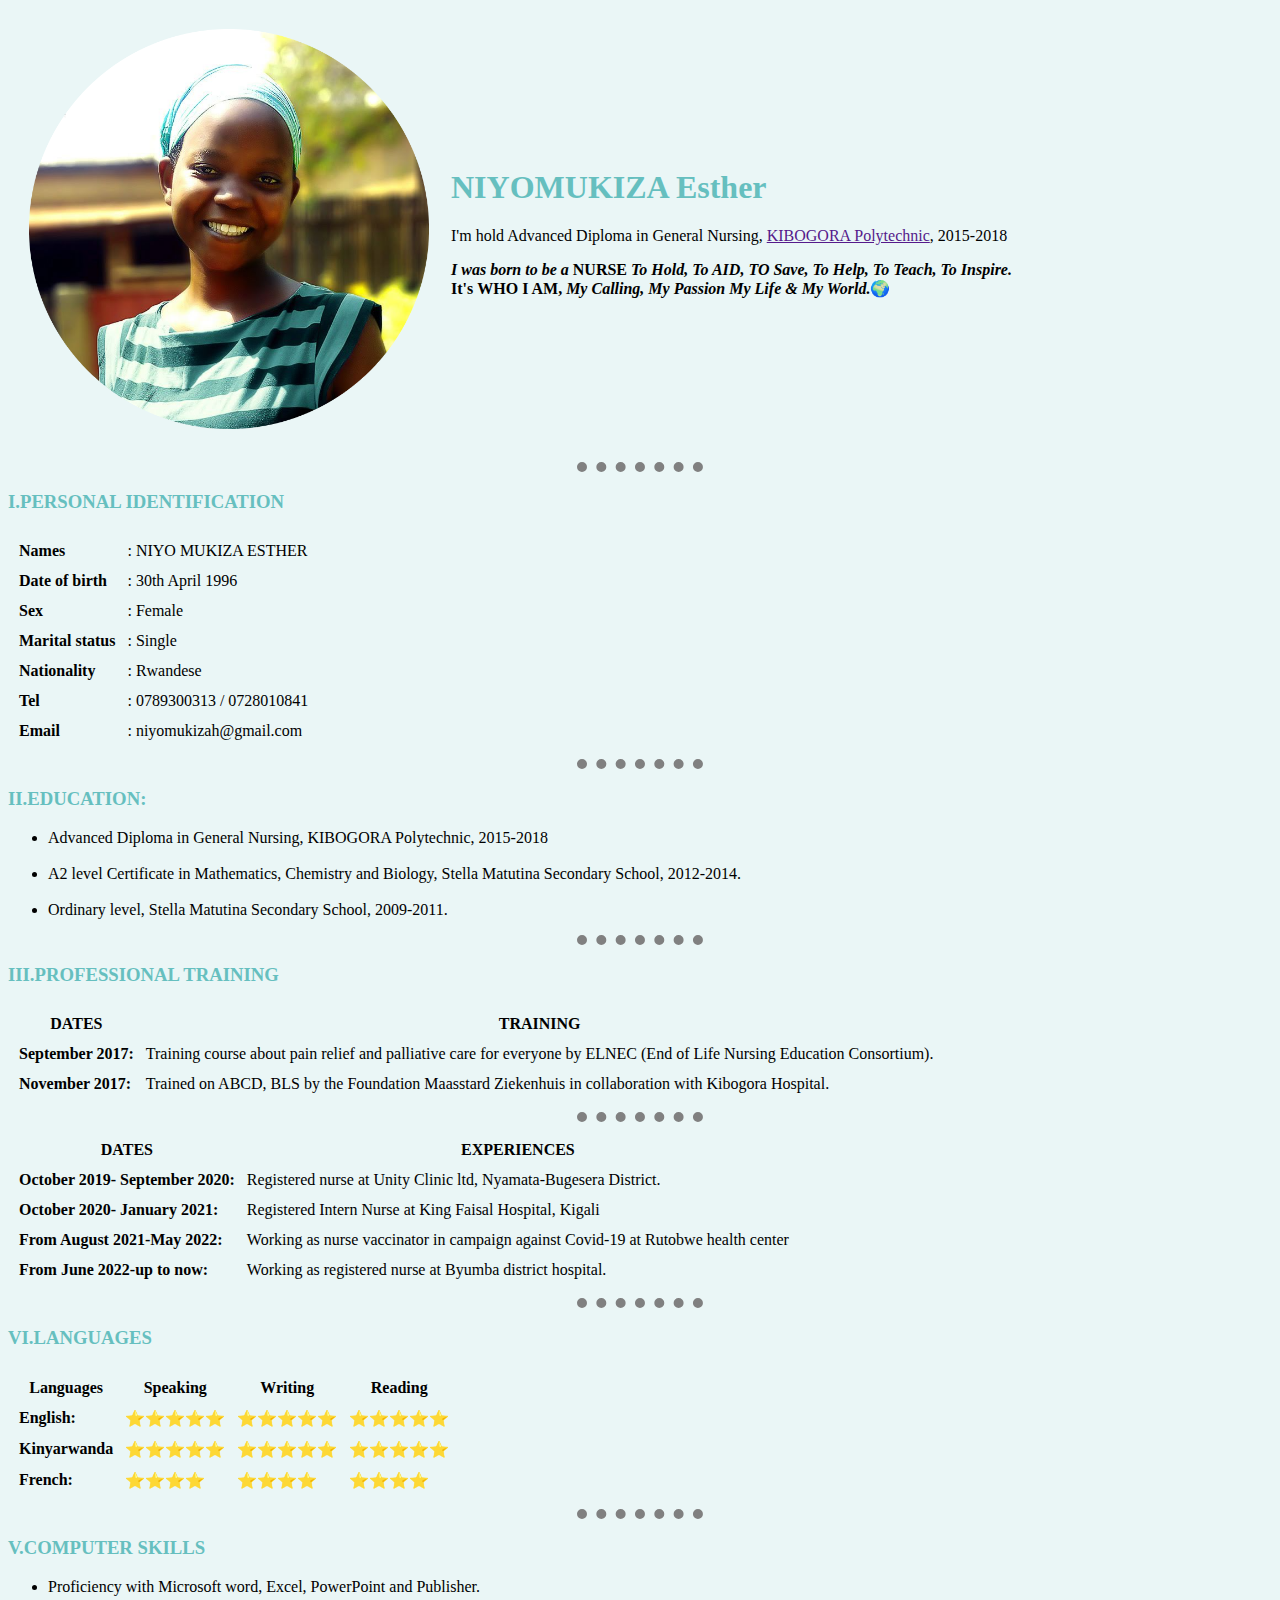
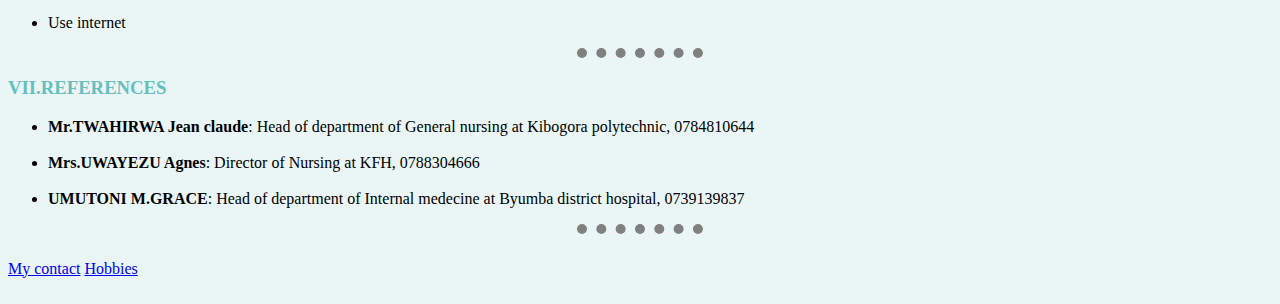
==== index.html @ e208d459 "CV-Niyomukiza-Esther" ====
<!DOCTYPE html>
<html lang="en">
<head>
  <meta charset="UTF-8">
  <meta http-equiv="X-UA-Compatible" content="IE=edge">
  <meta name="viewport" content="width=device-width, initial-scale=1.0">
  <title>CV-Niyomukiza Esther</title>
  <link rel="stylesheet" href="css/styles.css">
</head>
<body>
  <table cellspacing="20">
    <tr>
      <td>
        <img src="img/my-profile-pic.png" alt="My-profile-picture">
      </td>

      <td>
        <h1>NIYOMUKIZA Esther</h1>
        <p>I'm hold Advanced Diploma in General Nursing, <a href="">KIBOGORA Polytechnic</a>, 2015-2018</p>
        <p><b><em> I was born to be a</em> <strong>NURSE</strong><em> To Hold, To AID, TO Save, To Help, To Teach, To Inspire. </em> <br>It's <strong>WHO I AM</strong>, <em>My Calling, My Passion My Life & My World.</em></b>🌍</p>
      </td>

    </tr>

  </table>
  <hr>

  <h3>I.PERSONAL IDENTIFICATION</h3>

  <table cellspacing="10">
    <tr>
      <td><strong>Names</strong></td>
      <td>: NIYO	MUKIZA ESTHER</td>
    </tr>

    <tr>
      <td><strong>Date of birth</strong></td>
      <td>: 30th April 1996</td>
    </tr>

    <tr>
      <td><strong>Sex</strong></td>
      <td>: Female</td>
    </tr>

    <tr>
      <td><strong>Marital status</strong></td>
      <td>: Single</td>
    </tr>

    <tr>
      <td><strong>Nationality</strong></td>
      <td>: Rwandese</td>
    </tr>

    <tr>
      <td><strong>Tel</strong></td>
      <td>: 0789300313 / 0728010841  </td>
    </tr>

    <tr>
      <td><strong>Email</strong></td>
      <td>: niyomukizah@gmail.com</td>
    </tr>
  </table>

  <hr>

  <h3>II.EDUCATION:</h3>
    <ul>  
      <li>Advanced Diploma in General Nursing, KIBOGORA Polytechnic, 2015-2018</li><br>
      <li>A2 level Certificate in Mathematics, Chemistry and Biology, Stella Matutina Secondary School, 2012-2014.</li><br>
      <li>Ordinary level, Stella Matutina Secondary School, 2009-2011. </li>
    </ul>

  <hr>

  <h3>III.PROFESSIONAL TRAINING</h3>

  <table cellspacing="10">
    <thead>
      <tr>
        <th>DATES</th>
        <th>TRAINING</th>
      </tr>
    </thead>

    <tr>
      <td><strong>September 2017:</strong></td>
      <td>Training course about pain relief and palliative care for everyone by ELNEC (End of Life Nursing Education Consortium).</td>
    </tr>

    <tr>
      <td><strong>November 2017:</strong></td>
      <td>Trained on ABCD, BLS by the Foundation Maasstard Ziekenhuis in collaboration with Kibogora Hospital.</td>
    </tr>
  </table>

  <hr>

  <table cellspacing="10">
    <thead>
      <tr>
        <th>DATES</th>
        <th>EXPERIENCES</th>
      </tr>
    </thead>

    <tr>
      <td><strong>  October 2019- September 2020:</strong></td>
      <td>Registered nurse at Unity Clinic ltd, Nyamata-Bugesera District.</td>
    </tr>

    <tr>
      <td><strong> October 2020- January 2021:</strong> </td>
      <td>Registered Intern Nurse at King Faisal Hospital, Kigali</td>
    </tr>

    <tr>
      <td><strong>From August 2021-May 2022: </strong></td>
      <td>Working as nurse vaccinator in campaign against Covid-19 at Rutobwe health center</td>
    </tr>

    <tr>
      <td><strong>From June 2022-up to now:</strong> </td>
      <td>Working as registered nurse at Byumba district hospital.</td>
    </tr>
  </table>

  <hr>

  <h3>VI.LANGUAGES</h3>

  <table cellspacing="10">
    <thead>
      <tr>
        <th>Languages</th>
        <th>Speaking</th>
        <th>Writing</th>
        <th>Reading</th>
      </tr>
    </thead>

    <tbody>
      <tr>
        <td><strong>English:</strong></td>
        <td>⭐⭐⭐⭐⭐</td>
        <td>⭐⭐⭐⭐⭐</td>
        <td>⭐⭐⭐⭐⭐</td>
      </tr>

      <tr>
        <td><strong>Kinyarwanda</strong></td>
        <td>⭐⭐⭐⭐⭐</td>
        <td>⭐⭐⭐⭐⭐</td>
        <td>⭐⭐⭐⭐⭐</td>
      </tr>

      <tr>
        <td><strong>French:</strong></td>
        <td>⭐⭐⭐⭐</td>
        <td>⭐⭐⭐⭐</td>
        <td>⭐⭐⭐⭐</td>
      </tr>

    </tbody>
  </table>
  <hr>

  <h3>V.COMPUTER SKILLS</h3>
  
  <ul>
    <li>Proficiency with Microsoft word, Excel, PowerPoint and Publisher.</li><br>
    <li>Use internet</li>
  </ul>

  <hr>
  <h3>VII.REFERENCES</h3>

  <ul>
    <li><strong>Mr.TWAHIRWA Jean claude</strong>: Head of department of General nursing at Kibogora polytechnic, 0784810644</li><br>
    <li><strong>Mrs.UWAYEZU Agnes</strong>: Director of Nursing at KFH, 0788304666</li><br>
    <li><strong>UMUTONI M.GRACE</strong>: Head of department of Internal medecine at Byumba district hospital, 0739139837</li>
  </ul>
  <hr><br>

  <a href="my-contact.html">My contact</a>
  <a href="hobbies.html">Hobbies</a>
  <br><br>

</body>
</html>
---- css/styles.css ----
body {
  background-color: #EAF6F6;
}

h1, h3 {
  color:#66BFBF;
}

hr {
  border-color: gray;
  border-style: none;
  border-top-style: dotted ;
  border-width: 10px;
  width: 10%;
}


img {
  width: 400px;
  height: 400px;
}
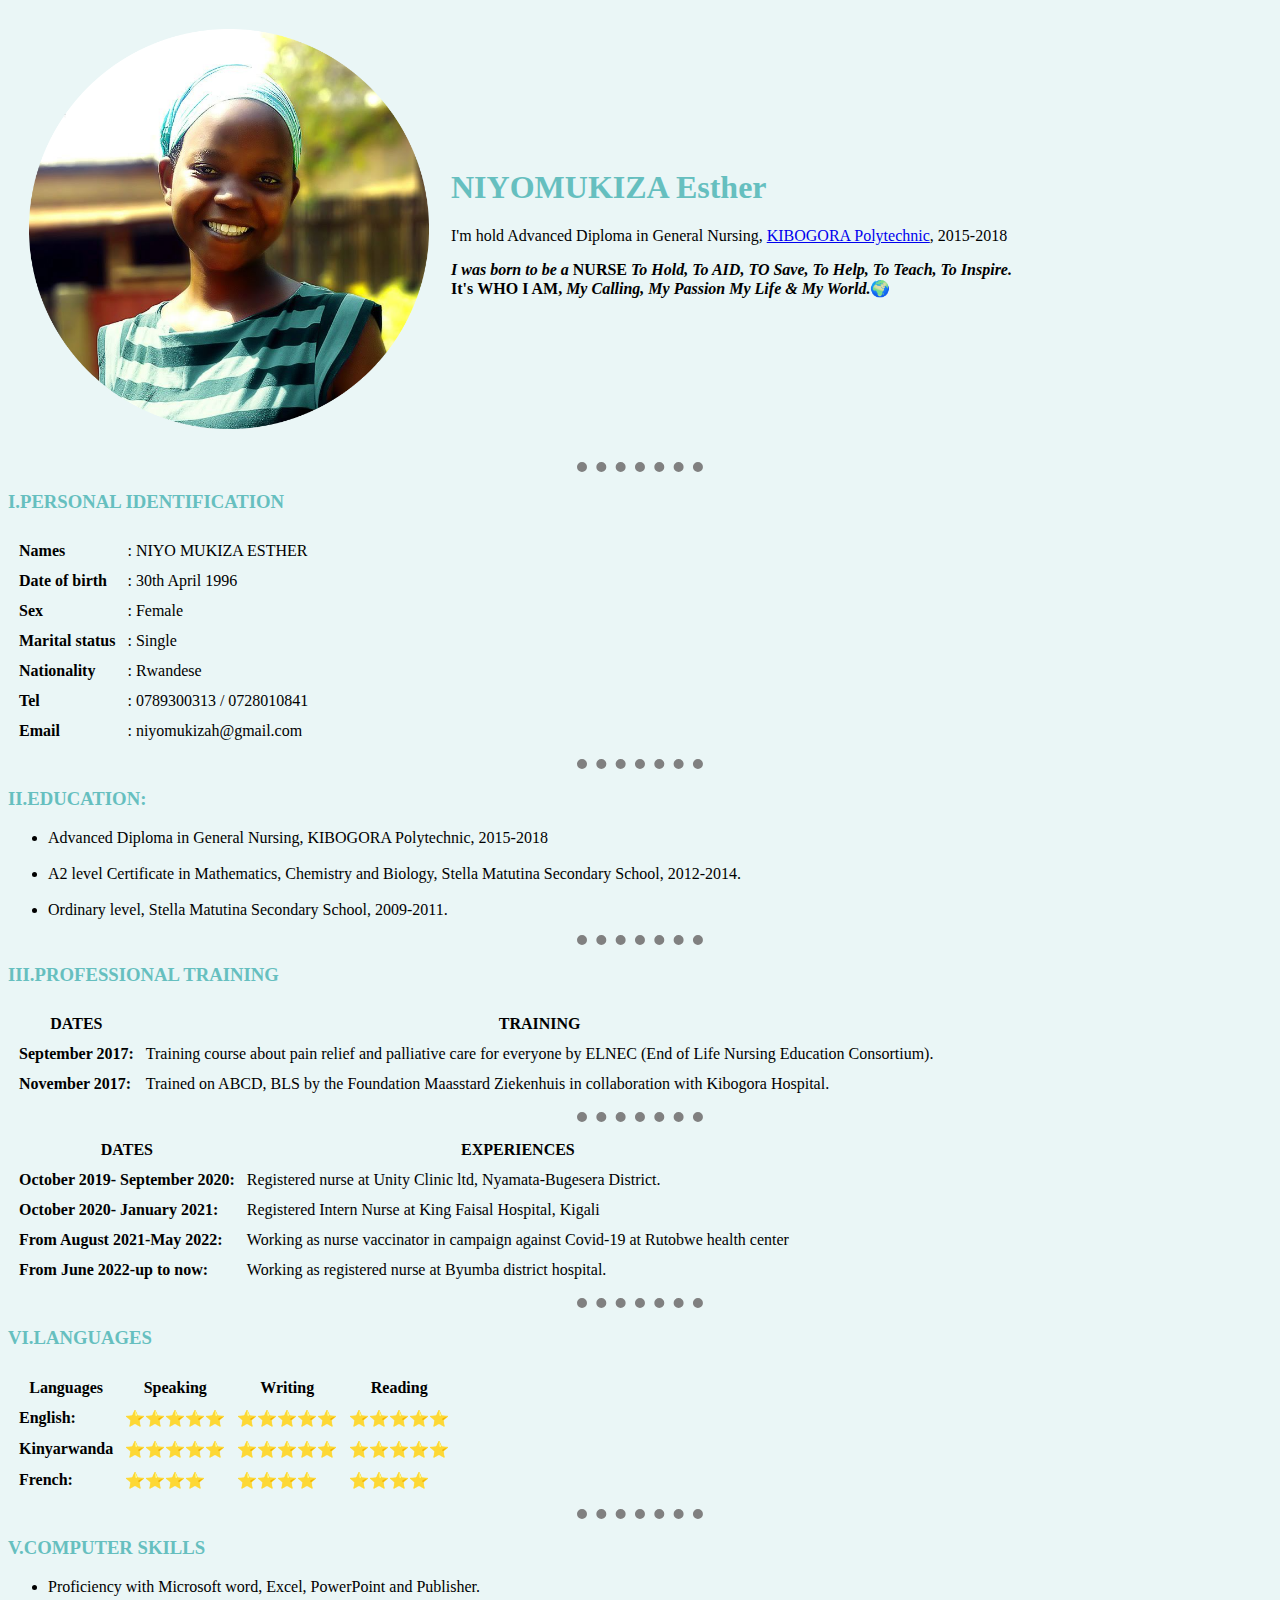
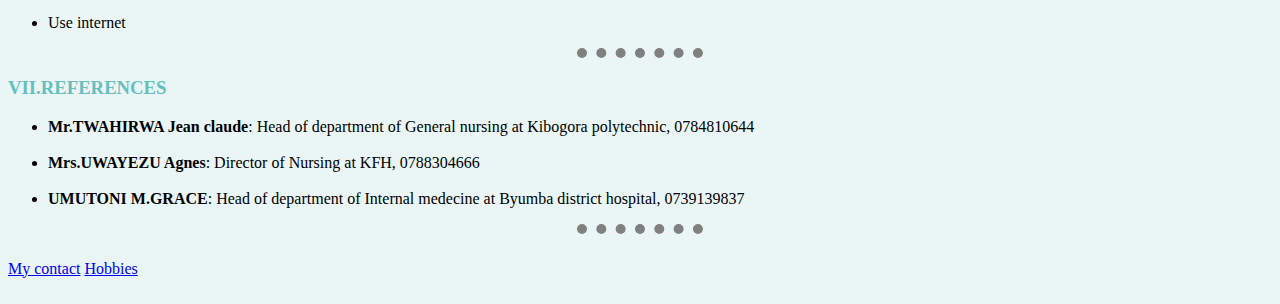
==== commit 6e5caa7d: "Update index.html" ====
--- a/index.html
+++ b/index.html
@@ -16,7 +16,7 @@
 
       <td>
         <h1>NIYOMUKIZA Esther</h1>
-        <p>I'm hold Advanced Diploma in General Nursing, <a href="">KIBOGORA Polytechnic</a>, 2015-2018</p>
+        <p>I'm hold Advanced Diploma in General Nursing, <a href="https://kp.ac.rw/">KIBOGORA Polytechnic</a>, 2015-2018</p>
         <p><b><em> I was born to be a</em> <strong>NURSE</strong><em> To Hold, To AID, TO Save, To Help, To Teach, To Inspire. </em> <br>It's <strong>WHO I AM</strong>, <em>My Calling, My Passion My Life & My World.</em></b>🌍</p>
       </td>
 
@@ -189,4 +189,4 @@
   <br><br>
 
 </body>
-</html>+</html>
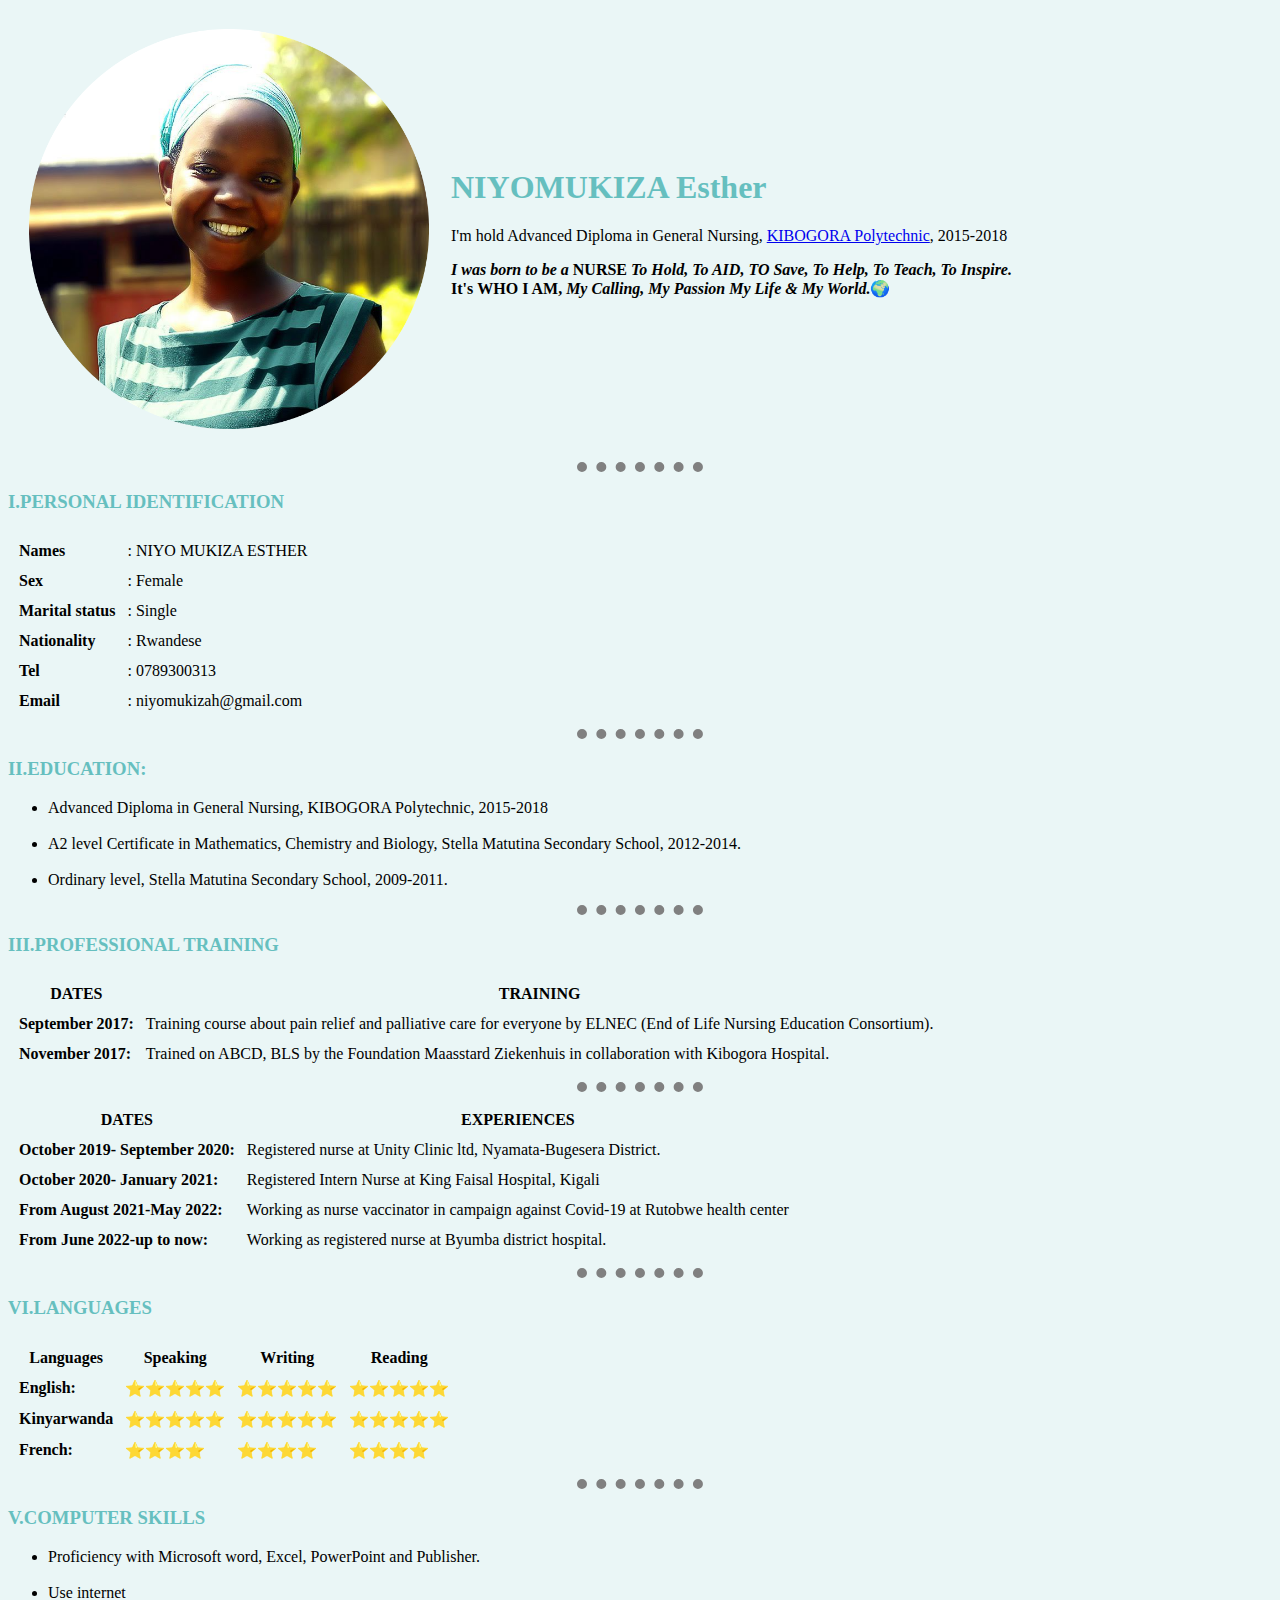
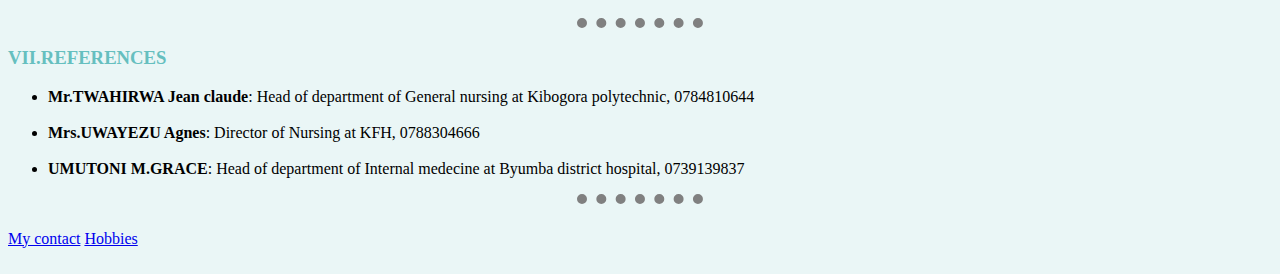
==== commit 9da3e82a: "Update index.html" ====
--- a/index.html
+++ b/index.html
@@ -6,6 +6,8 @@
   <meta name="viewport" content="width=device-width, initial-scale=1.0">
   <title>CV-Niyomukiza Esther</title>
   <link rel="stylesheet" href="css/styles.css">
+  <link rel="icon" href="img/faviicon.ico">
+</head>
 </head>
 <body>
   <table cellspacing="20">
@@ -32,12 +34,7 @@
       <td><strong>Names</strong></td>
       <td>: NIYO	MUKIZA ESTHER</td>
     </tr>
-
-    <tr>
-      <td><strong>Date of birth</strong></td>
-      <td>: 30th April 1996</td>
-    </tr>
-
+    
     <tr>
       <td><strong>Sex</strong></td>
       <td>: Female</td>
@@ -55,7 +52,7 @@
 
     <tr>
       <td><strong>Tel</strong></td>
-      <td>: 0789300313 / 0728010841  </td>
+      <td>: 0789300313</td>
     </tr>
 
     <tr>
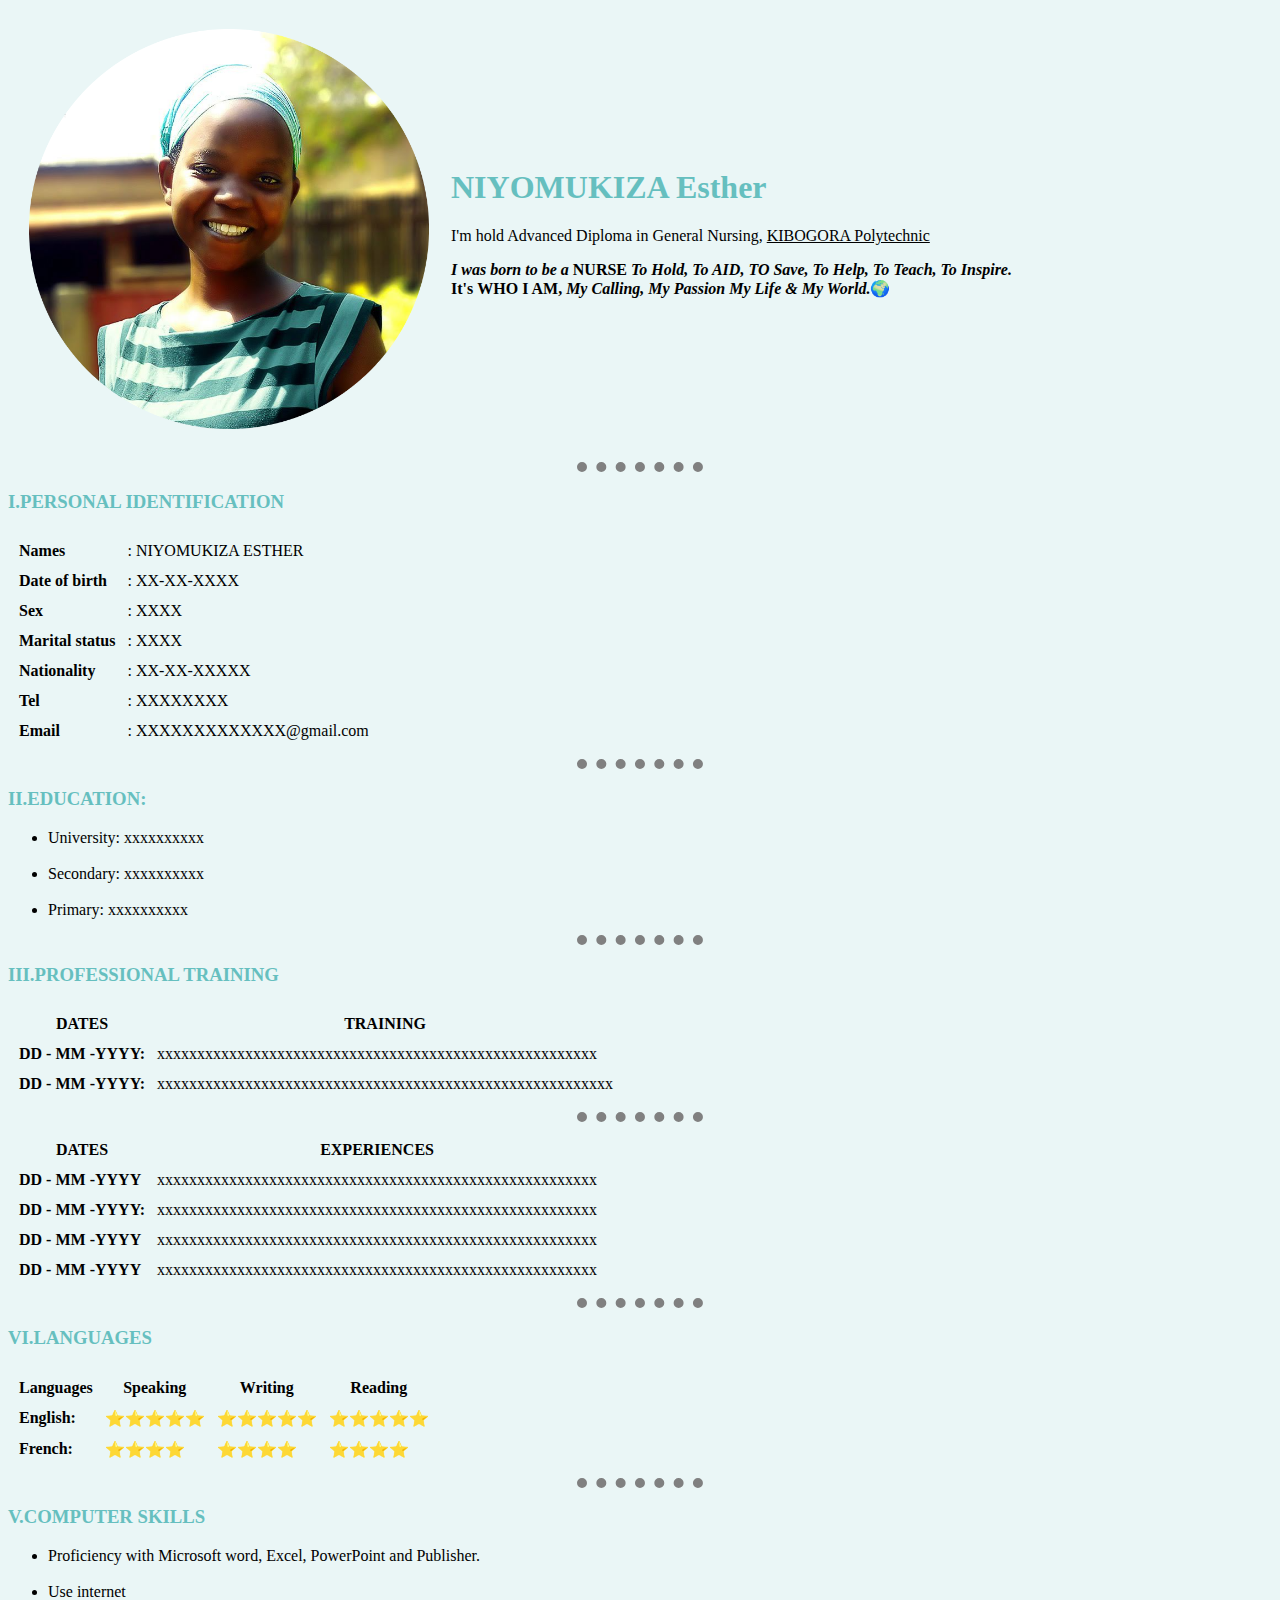
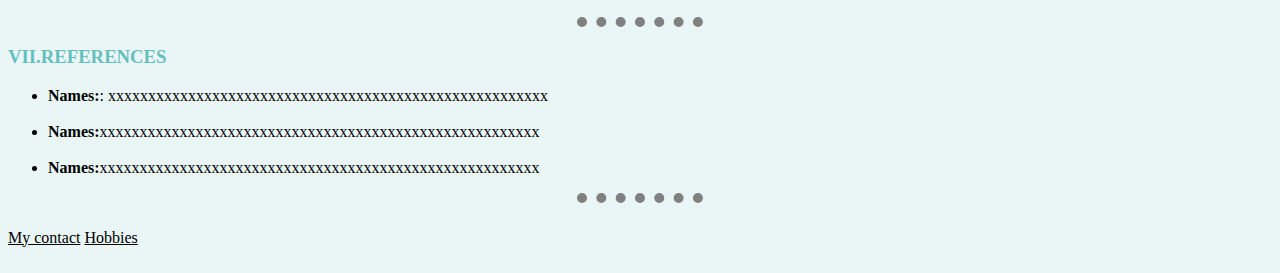
==== commit 316a6b87: "Update index.html" ====
--- a/index.html
+++ b/index.html
@@ -8,7 +8,6 @@
   <link rel="stylesheet" href="css/styles.css">
   <link rel="icon" href="img/faviicon.ico">
 </head>
-</head>
 <body>
   <table cellspacing="20">
     <tr>
@@ -18,7 +17,7 @@
 
       <td>
         <h1>NIYOMUKIZA Esther</h1>
-        <p>I'm hold Advanced Diploma in General Nursing, <a href="https://kp.ac.rw/">KIBOGORA Polytechnic</a>, 2015-2018</p>
+        <p>I'm hold Advanced Diploma in General Nursing, <a href="https://kp.ac.rw/">KIBOGORA Polytechnic</a></p>
         <p><b><em> I was born to be a</em> <strong>NURSE</strong><em> To Hold, To AID, TO Save, To Help, To Teach, To Inspire. </em> <br>It's <strong>WHO I AM</strong>, <em>My Calling, My Passion My Life & My World.</em></b>🌍</p>
       </td>
 
@@ -32,32 +31,37 @@
   <table cellspacing="10">
     <tr>
       <td><strong>Names</strong></td>
-      <td>: NIYO	MUKIZA ESTHER</td>
+      <td>: NIYOMUKIZA ESTHER</td>
     </tr>
-    
+
+    <tr>
+      <td><strong>Date of birth</strong></td>
+      <td>: XX-XX-XXXX</td>
+    </tr>
+
     <tr>
       <td><strong>Sex</strong></td>
-      <td>: Female</td>
+      <td>: XXXX</td>
     </tr>
 
     <tr>
       <td><strong>Marital status</strong></td>
-      <td>: Single</td>
+      <td>: XXXX</td>
     </tr>
 
     <tr>
       <td><strong>Nationality</strong></td>
-      <td>: Rwandese</td>
+      <td>: XX-XX-XXXXX</td>
     </tr>
 
     <tr>
       <td><strong>Tel</strong></td>
-      <td>: 0789300313</td>
+      <td>: XXXXXXXX </td>
     </tr>
 
     <tr>
       <td><strong>Email</strong></td>
-      <td>: niyomukizah@gmail.com</td>
+      <td>: XXXXXXXXXXXXX@gmail.com</td>
     </tr>
   </table>
 
@@ -65,9 +69,9 @@
 
   <h3>II.EDUCATION:</h3>
     <ul>  
-      <li>Advanced Diploma in General Nursing, KIBOGORA Polytechnic, 2015-2018</li><br>
-      <li>A2 level Certificate in Mathematics, Chemistry and Biology, Stella Matutina Secondary School, 2012-2014.</li><br>
-      <li>Ordinary level, Stella Matutina Secondary School, 2009-2011. </li>
+      <li>University: xxxxxxxxxx</li><br>
+      <li>Secondary: xxxxxxxxxx </li><br>
+      <li>Primary: xxxxxxxxxx </li>
     </ul>
 
   <hr>
@@ -83,13 +87,13 @@
     </thead>
 
     <tr>
-      <td><strong>September 2017:</strong></td>
-      <td>Training course about pain relief and palliative care for everyone by ELNEC (End of Life Nursing Education Consortium).</td>
+      <td><strong>DD - MM -YYYY:</strong></td>
+      <td>xxxxxxxxxxxxxxxxxxxxxxxxxxxxxxxxxxxxxxxxxxxxxxxxxxxxxxx</td>
     </tr>
 
     <tr>
-      <td><strong>November 2017:</strong></td>
-      <td>Trained on ABCD, BLS by the Foundation Maasstard Ziekenhuis in collaboration with Kibogora Hospital.</td>
+      <td><strong>DD - MM -YYYY:</strong></td>
+      <td>xxxxxxxxxxxxxxxxxxxxxxxxxxxxxxxxxxxxxxxxxxxxxxxxxxxxxxxxx</td>
     </tr>
   </table>
 
@@ -104,23 +108,23 @@
     </thead>
 
     <tr>
-      <td><strong>  October 2019- September 2020:</strong></td>
-      <td>Registered nurse at Unity Clinic ltd, Nyamata-Bugesera District.</td>
+      <td><strong>DD - MM -YYYY</strong></td>
+      <td>xxxxxxxxxxxxxxxxxxxxxxxxxxxxxxxxxxxxxxxxxxxxxxxxxxxxxxx</td>
     </tr>
 
     <tr>
-      <td><strong> October 2020- January 2021:</strong> </td>
-      <td>Registered Intern Nurse at King Faisal Hospital, Kigali</td>
+      <td><strong> DD - MM -YYYY:</strong> </td>
+      <td>xxxxxxxxxxxxxxxxxxxxxxxxxxxxxxxxxxxxxxxxxxxxxxxxxxxxxxx</td>
     </tr>
 
     <tr>
-      <td><strong>From August 2021-May 2022: </strong></td>
-      <td>Working as nurse vaccinator in campaign against Covid-19 at Rutobwe health center</td>
+      <td><strong>DD - MM -YYYY </strong></td>
+      <td>xxxxxxxxxxxxxxxxxxxxxxxxxxxxxxxxxxxxxxxxxxxxxxxxxxxxxxx</td>
     </tr>
 
     <tr>
-      <td><strong>From June 2022-up to now:</strong> </td>
-      <td>Working as registered nurse at Byumba district hospital.</td>
+      <td><strong>DD - MM -YYYY</strong> </td>
+      <td>xxxxxxxxxxxxxxxxxxxxxxxxxxxxxxxxxxxxxxxxxxxxxxxxxxxxxxx</td>
     </tr>
   </table>
 
@@ -141,13 +145,6 @@
     <tbody>
       <tr>
         <td><strong>English:</strong></td>
-        <td>⭐⭐⭐⭐⭐</td>
-        <td>⭐⭐⭐⭐⭐</td>
-        <td>⭐⭐⭐⭐⭐</td>
-      </tr>
-
-      <tr>
-        <td><strong>Kinyarwanda</strong></td>
         <td>⭐⭐⭐⭐⭐</td>
         <td>⭐⭐⭐⭐⭐</td>
         <td>⭐⭐⭐⭐⭐</td>
@@ -175,9 +172,9 @@
   <h3>VII.REFERENCES</h3>
 
   <ul>
-    <li><strong>Mr.TWAHIRWA Jean claude</strong>: Head of department of General nursing at Kibogora polytechnic, 0784810644</li><br>
-    <li><strong>Mrs.UWAYEZU Agnes</strong>: Director of Nursing at KFH, 0788304666</li><br>
-    <li><strong>UMUTONI M.GRACE</strong>: Head of department of Internal medecine at Byumba district hospital, 0739139837</li>
+    <li><strong>Names:</strong>: xxxxxxxxxxxxxxxxxxxxxxxxxxxxxxxxxxxxxxxxxxxxxxxxxxxxxxx</li><br>
+    <li><strong>Names:</strong>xxxxxxxxxxxxxxxxxxxxxxxxxxxxxxxxxxxxxxxxxxxxxxxxxxxxxxx</li><br>
+    <li><strong>Names:</strong>xxxxxxxxxxxxxxxxxxxxxxxxxxxxxxxxxxxxxxxxxxxxxxxxxxxxxxx</li>
   </ul>
   <hr><br>
 
--- a/css/styles.css
+++ b/css/styles.css
@@ -19,3 +19,10 @@
   width: 400px;
   height: 400px;
 }
+
+a {
+  color: black
+}
+a:hover {
+  color: rgb(67, 146, 36);
+}
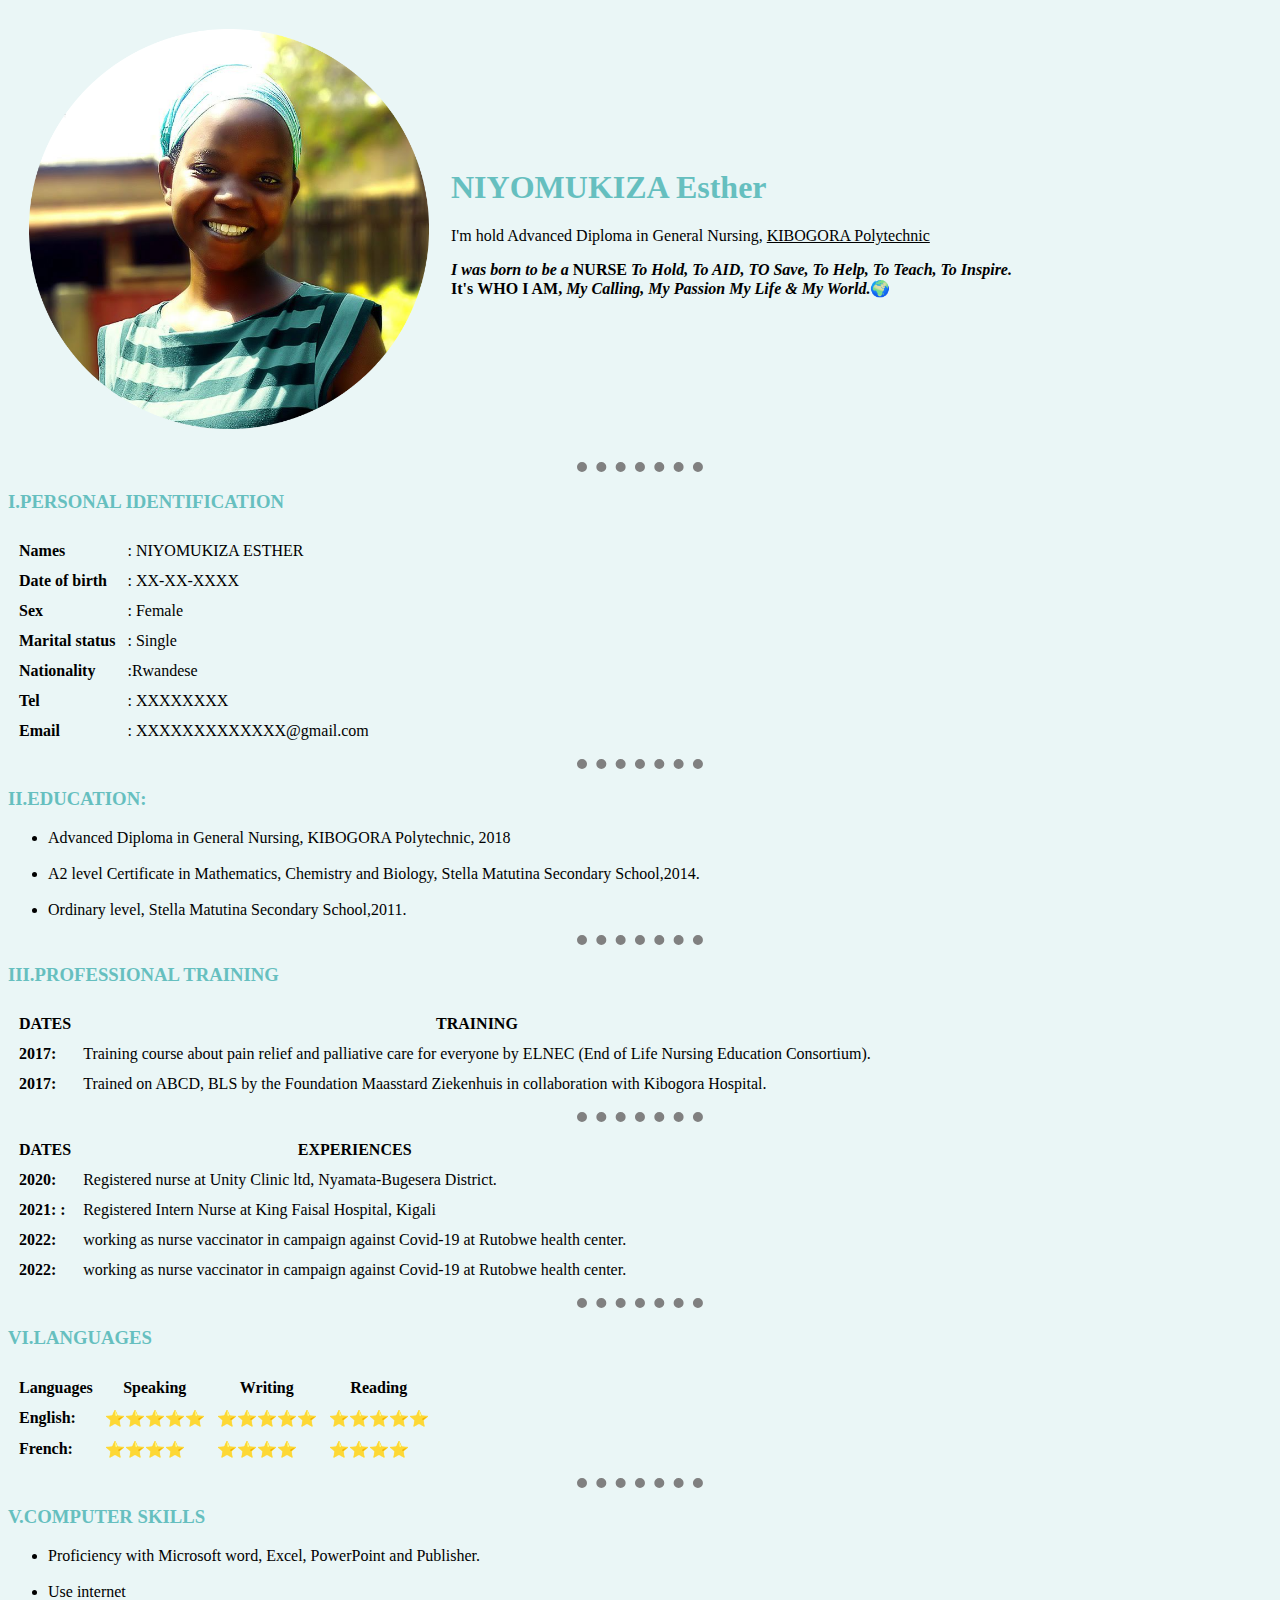
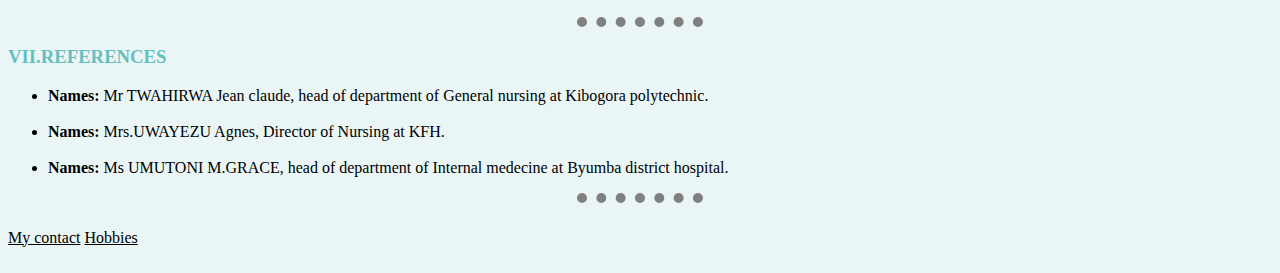
==== commit 10683c38: "Update index.html" ====
--- a/index.html
+++ b/index.html
@@ -41,17 +41,17 @@
 
     <tr>
       <td><strong>Sex</strong></td>
-      <td>: XXXX</td>
+      <td>: Female</td>
     </tr>
 
     <tr>
       <td><strong>Marital status</strong></td>
-      <td>: XXXX</td>
+      <td>: Single</td>
     </tr>
 
     <tr>
       <td><strong>Nationality</strong></td>
-      <td>: XX-XX-XXXXX</td>
+      <td>:Rwandese</td>
     </tr>
 
     <tr>
@@ -69,9 +69,9 @@
 
   <h3>II.EDUCATION:</h3>
     <ul>  
-      <li>University: xxxxxxxxxx</li><br>
-      <li>Secondary: xxxxxxxxxx </li><br>
-      <li>Primary: xxxxxxxxxx </li>
+      <li>Advanced Diploma in General Nursing, KIBOGORA Polytechnic, 2018</li><br>
+      <li>A2 level Certificate in Mathematics, Chemistry and Biology, Stella Matutina Secondary School,2014. </li><br>
+      <li>Ordinary level, Stella Matutina Secondary School,2011.  </li>
     </ul>
 
   <hr>
@@ -87,13 +87,13 @@
     </thead>
 
     <tr>
-      <td><strong>DD - MM -YYYY:</strong></td>
-      <td>xxxxxxxxxxxxxxxxxxxxxxxxxxxxxxxxxxxxxxxxxxxxxxxxxxxxxxx</td>
+      <td><strong>2017:</strong></td>
+      <td>Training course about pain relief and palliative care for everyone by ELNEC (End of Life Nursing Education Consortium).</td>
     </tr>
 
     <tr>
-      <td><strong>DD - MM -YYYY:</strong></td>
-      <td>xxxxxxxxxxxxxxxxxxxxxxxxxxxxxxxxxxxxxxxxxxxxxxxxxxxxxxxxx</td>
+      <td><strong>2017:</strong></td>
+      <td>Trained on ABCD, BLS by the Foundation Maasstard Ziekenhuis in collaboration with Kibogora Hospital.</td>
     </tr>
   </table>
 
@@ -108,23 +108,23 @@
     </thead>
 
     <tr>
-      <td><strong>DD - MM -YYYY</strong></td>
-      <td>xxxxxxxxxxxxxxxxxxxxxxxxxxxxxxxxxxxxxxxxxxxxxxxxxxxxxxx</td>
+      <td><strong>2020:</strong></td>
+      <td>Registered nurse at Unity Clinic ltd, Nyamata-Bugesera District.</td>
     </tr>
 
     <tr>
-      <td><strong> DD - MM -YYYY:</strong> </td>
-      <td>xxxxxxxxxxxxxxxxxxxxxxxxxxxxxxxxxxxxxxxxxxxxxxxxxxxxxxx</td>
+      <td><strong>2021: :</strong> </td>
+      <td>Registered Intern Nurse at King Faisal Hospital, Kigali</td>
     </tr>
 
     <tr>
-      <td><strong>DD - MM -YYYY </strong></td>
-      <td>xxxxxxxxxxxxxxxxxxxxxxxxxxxxxxxxxxxxxxxxxxxxxxxxxxxxxxx</td>
+      <td><strong>2022:</strong></td>
+      <td>working as nurse vaccinator in campaign against Covid-19 at Rutobwe health center.</td>
     </tr>
 
     <tr>
-      <td><strong>DD - MM -YYYY</strong> </td>
-      <td>xxxxxxxxxxxxxxxxxxxxxxxxxxxxxxxxxxxxxxxxxxxxxxxxxxxxxxx</td>
+      <td><strong>2022:</strong> </td>
+      <td>working as nurse vaccinator in campaign against Covid-19 at Rutobwe health center.</td>
     </tr>
   </table>
 
@@ -172,9 +172,9 @@
   <h3>VII.REFERENCES</h3>
 
   <ul>
-    <li><strong>Names:</strong>: xxxxxxxxxxxxxxxxxxxxxxxxxxxxxxxxxxxxxxxxxxxxxxxxxxxxxxx</li><br>
-    <li><strong>Names:</strong>xxxxxxxxxxxxxxxxxxxxxxxxxxxxxxxxxxxxxxxxxxxxxxxxxxxxxxx</li><br>
-    <li><strong>Names:</strong>xxxxxxxxxxxxxxxxxxxxxxxxxxxxxxxxxxxxxxxxxxxxxxxxxxxxxxx</li>
+    <li><strong>Names:</strong> 	Mr TWAHIRWA Jean claude, head of department of General nursing at Kibogora polytechnic.</li><br>
+    <li><strong>Names:</strong>	Mrs.UWAYEZU Agnes, Director of Nursing at KFH.</li><br>
+    <li><strong>Names:</strong>	Ms UMUTONI M.GRACE, head of department of Internal medecine at Byumba district hospital.</li>
   </ul>
   <hr><br>
 
